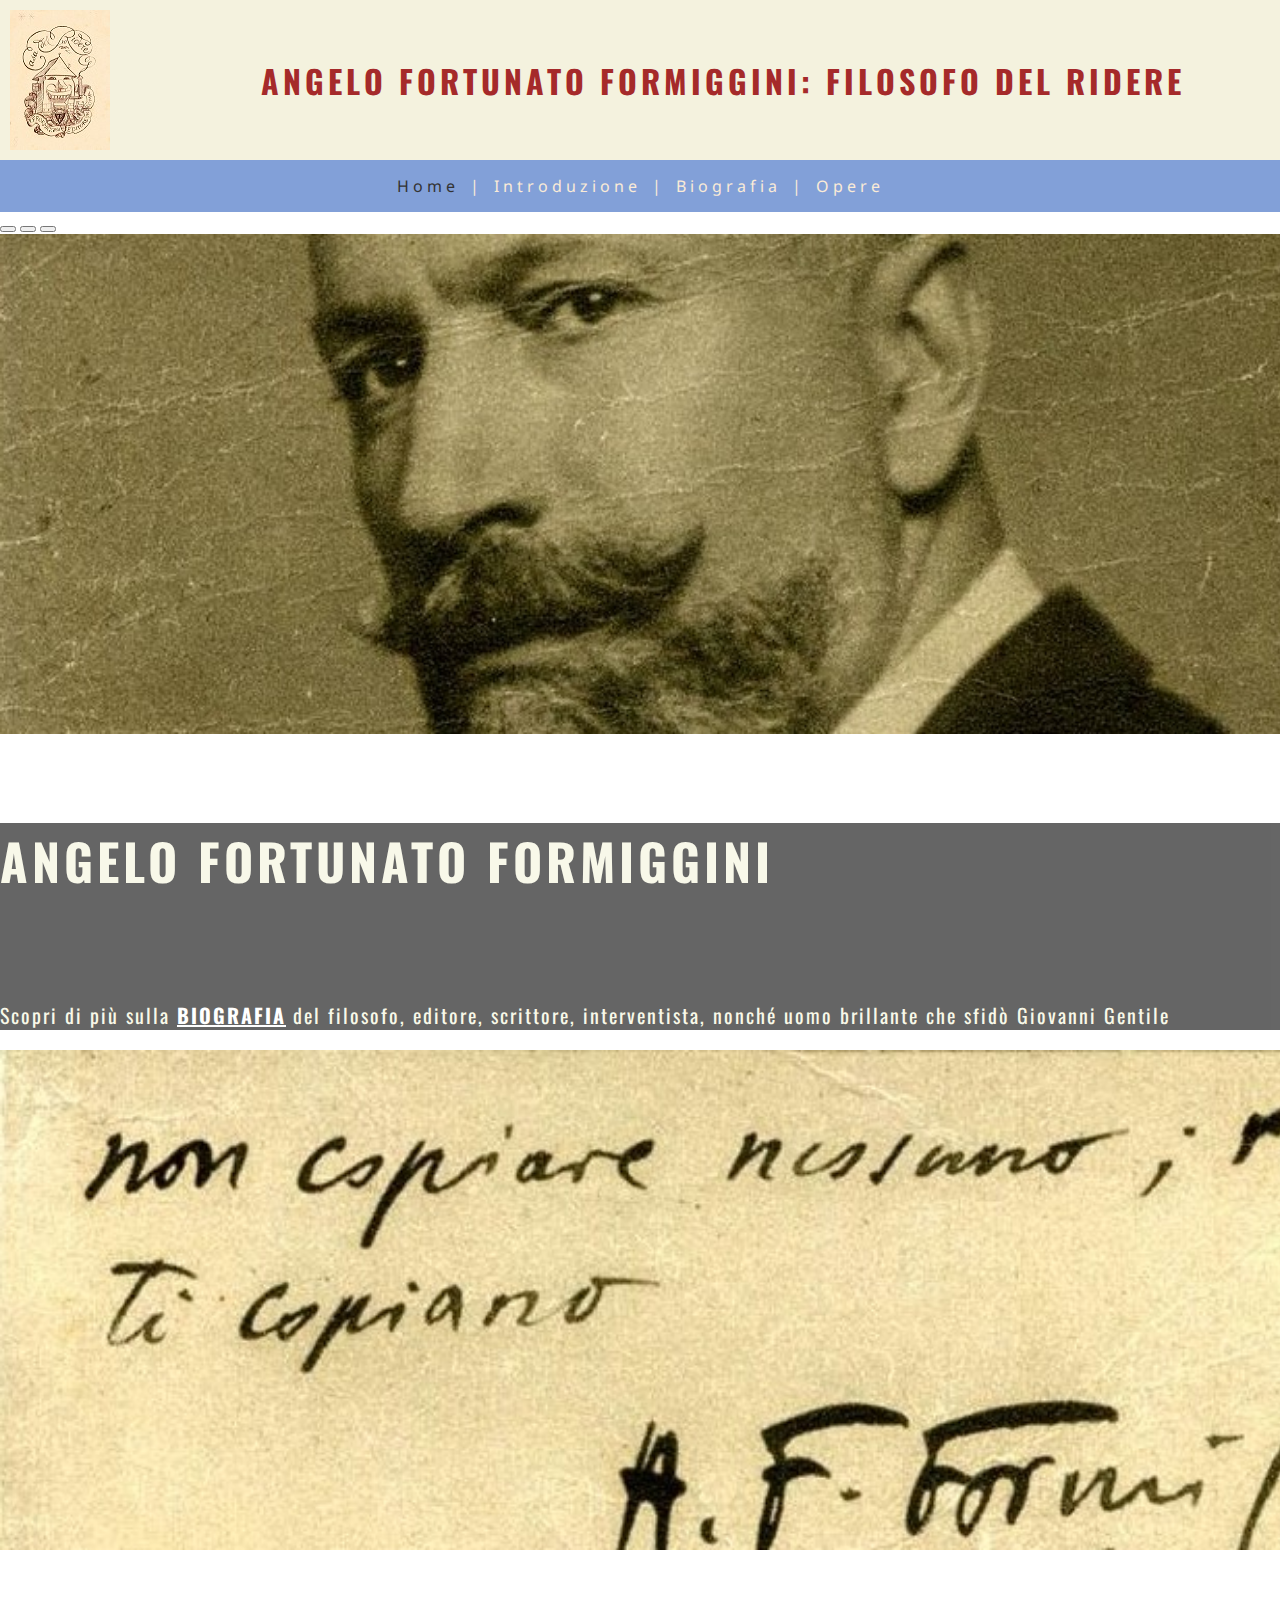
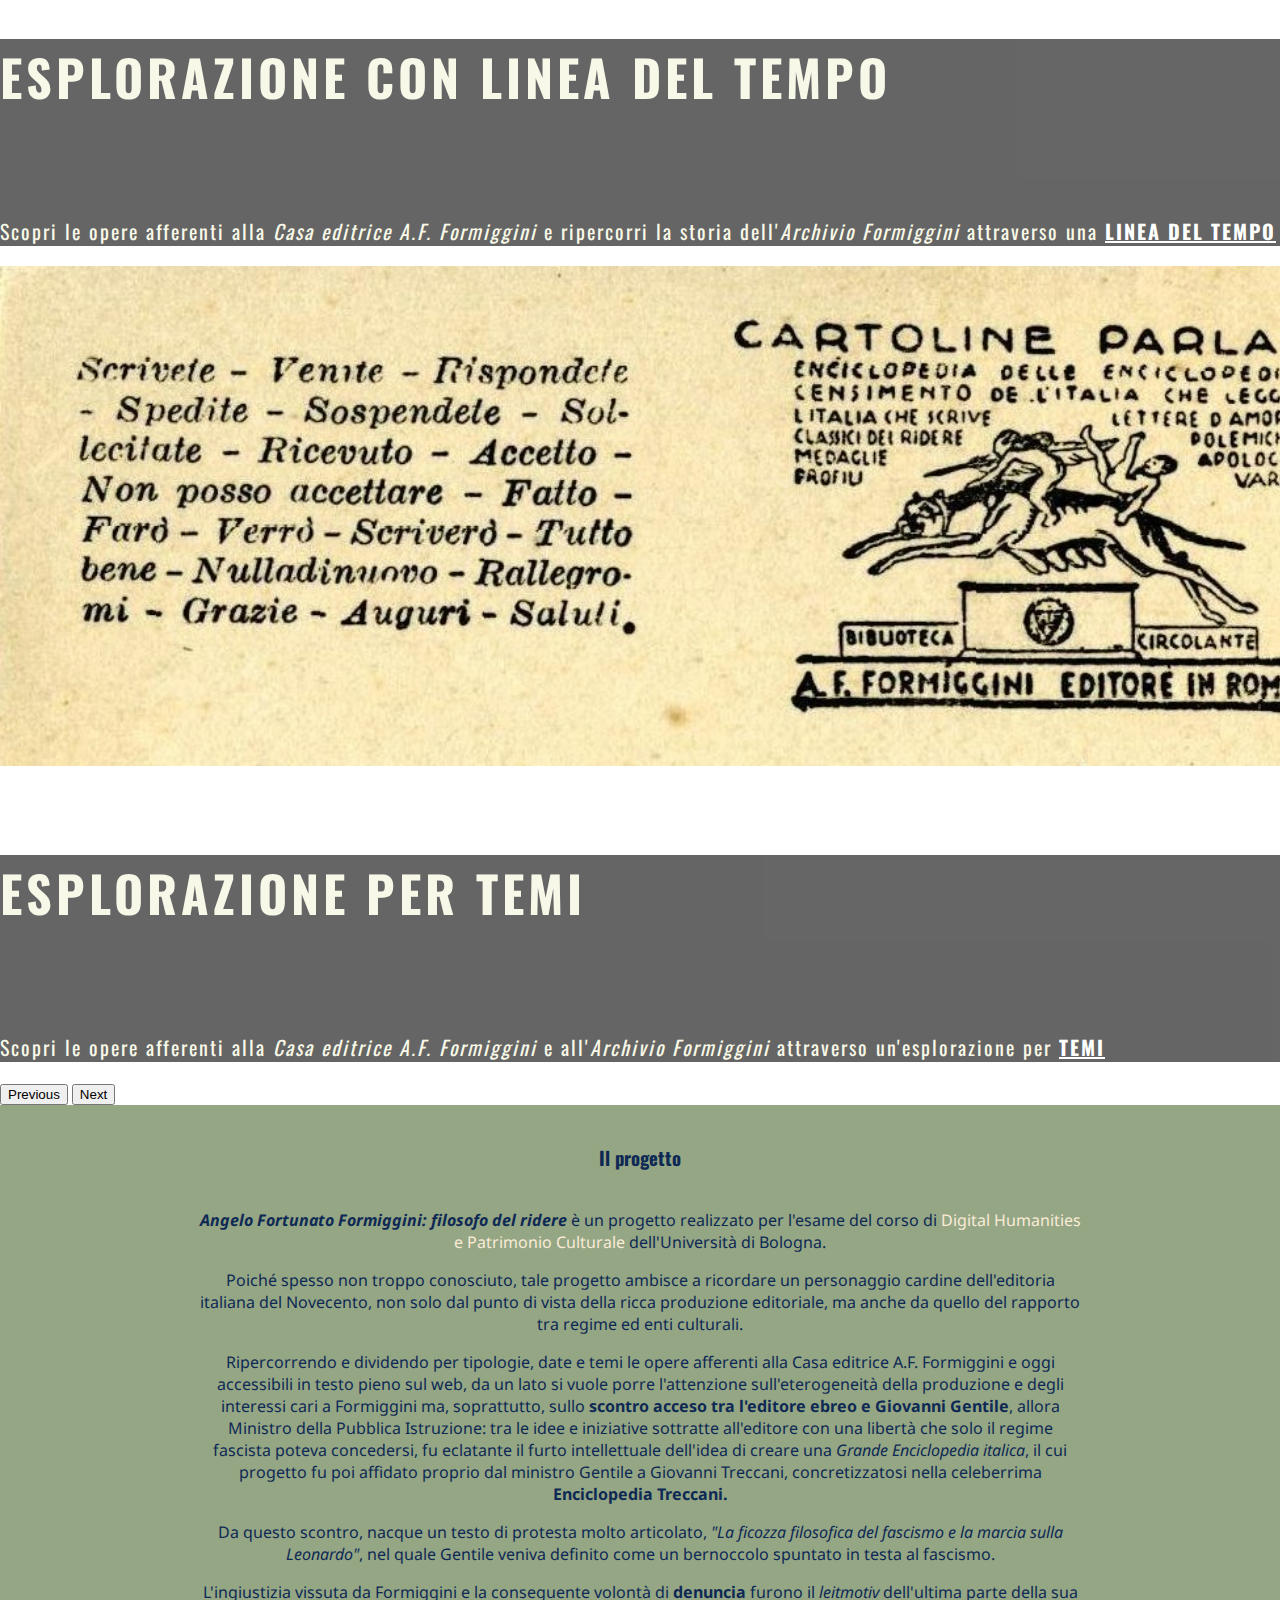
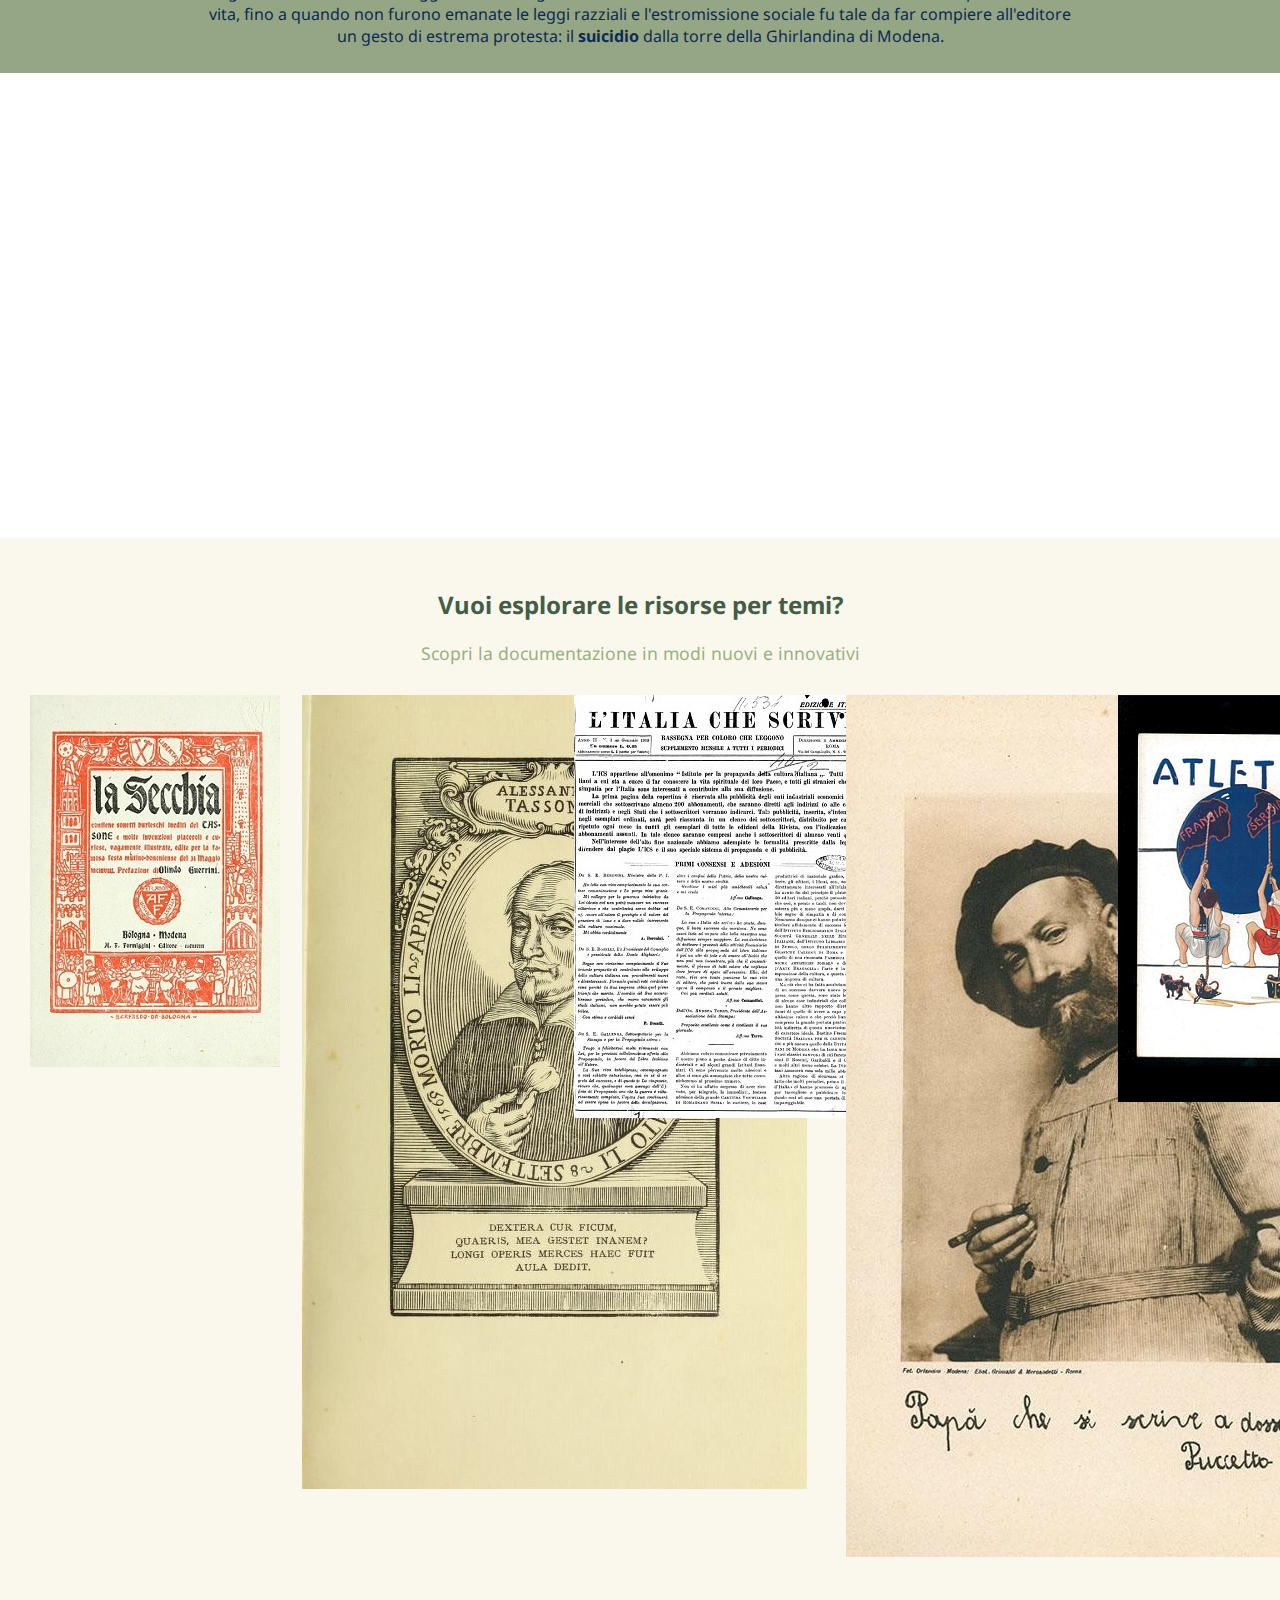
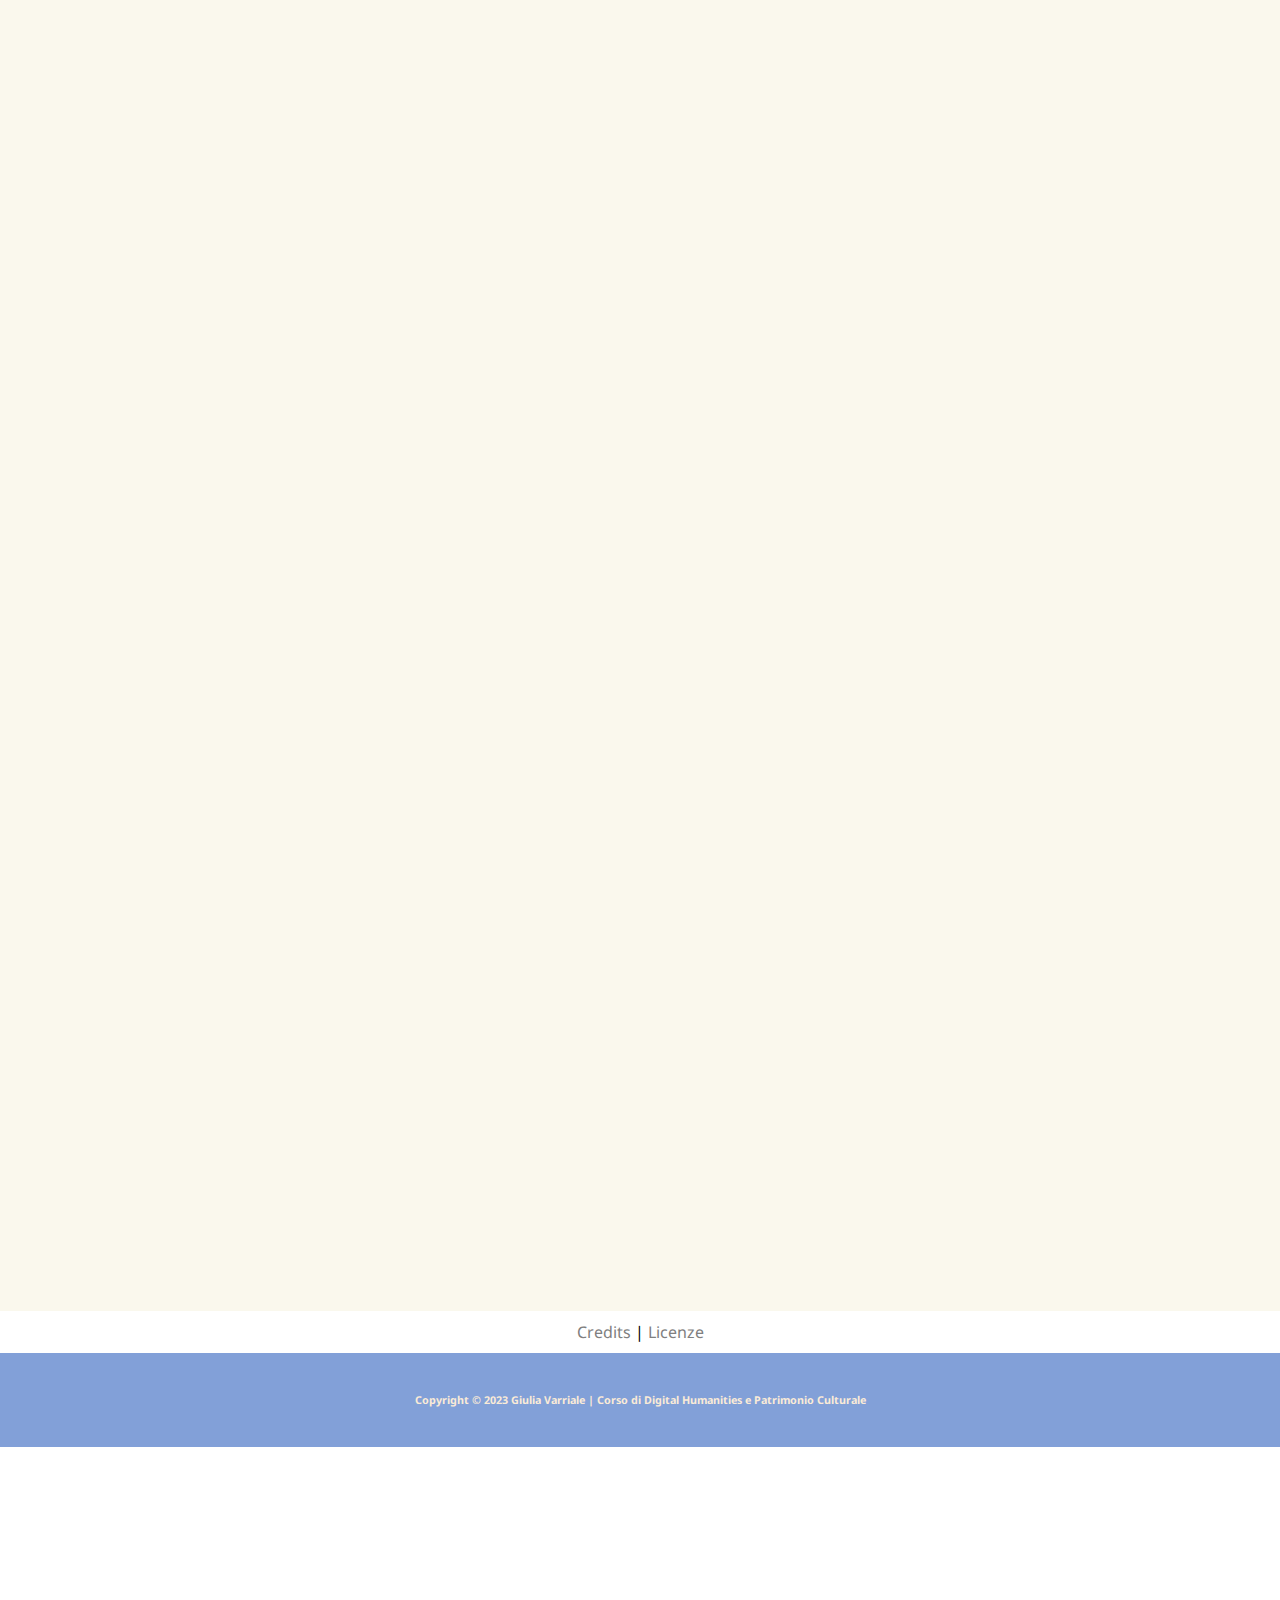
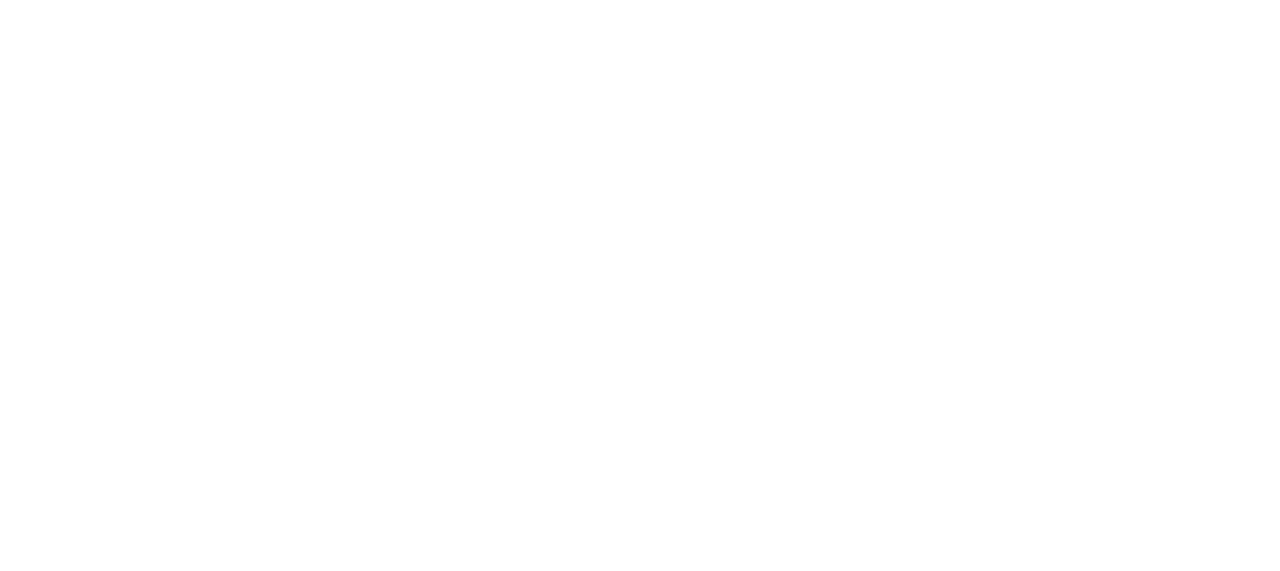
==== index.html @ 0a6793e3 "upload progetto-esame-DH" ====
<!DOCTYPE html>
<html lang="it">
	<head>
		<title>Angelo Fortunato Formiggini: filosofo del Ridere</title>
		<!--Favicon-->
		<link rel="icon" type="image/x-icon" href="img/favicon.ico">
		<meta charset="UTF-8">
		<meta name="viewport" content="width=device-width, initial-scale=1.0">
		<!--Bootstrap CSS-->
		<link href="https://cdn.jsdelivr.net/npm/bootstrap@5.3.2/dist/css/bootstrap.min.css" rel="stylesheet" integrity="sha384-T3c6CoIi6uLrA9TneNEoa7RxnatzjcDSCmG1MXxSR1GAsXEV/Dwwykc2MPK8M2HN" crossorigin="anonymous">
		<!-- CSS -->
		<link rel="stylesheet" href="style/stile-index.css">
		<!-- Font Google -->
		<link rel="stylesheet" href="https://fonts.googleapis.com/css?family=Noto+Sans">
		<link rel="stylesheet" href="https://fonts.googleapis.com/css?family=Oswald">
		<!--Metadatazione DC-->
		<META NAME="DC.Title" CONTENT="Angelo Fortunato Formiggini: filosofo del Ridere">
		<META NAME="DC.Creator" CONTENT="Giulia Varriale">
		<META NAME="DC.Subject" CONTENT="Formiggini, editoria, fascismo, opere, politica">
		<META NAME="DC.Description" CONTENT="Sito creato per l'esame di Digital Humanities">
		<META NAME="DC.Publisher" CONTENT="Università di Bologna">
		<META NAME="DC.Date" CONTENT="2023">
		<META NAME="DC.Type" CONTENT="Sito web">
		<META NAME="DC.Format" CONTENT="HTML">
		<!-- Inserire URI appena carichi sito su Github-->
		<META NAME="DC.Identifier" CONTENT="TBD una volta che sia pubblicato">		
		<META NAME="DC.Language" CONTENT="It">		
		<META NAME="DC.Rights" CONTENT="Accesso libero creative commons">
	</head>
	<body>
		<!-- Elemento header per la testata di pagina -->
		<header>
			<div class="testata">
				<!--Attributo Bootstrap "rounded-circle" per avere il logo della testata con bordi circolari-->
				<img class="logo-testata rounded-circle" src="img/casa-del-ridere.jpg"  alt="Logo della raccolta Casa del Ridere" title="Logo della raccolta Casa del Ridere" />
				<h1 class= "testo-testata">Angelo Fortunato Formiggini: filosofo del ridere</h1>
			</div>
		</header>
		<!-- Elemento nav per il menù di navigazione -->
		<nav class="testo-nav">
			<div><a href="#" class="pagina-attiva">Home</a> | <a href="#progetto" title="Introduzione al progetto">Introduzione</a> | <a href="#" title="Biografia di Angelo Fortunato Formiggini">Biografia</a> | <a href="items-list.html" title="Opere digitalizzate">Opere</a>
			</div>
		</nav> 
		<!-- Elemento section per il Carousel -->
		<section>	
			<!--Carousel Bootstrap-->
			<div id="carouselExampleCaptions" class="carousel slide" data-bs-ride="carousel">
			  <div class="carousel-indicators">
			    <button type="button" data-bs-target="#carouselExampleCaptions" data-bs-slide-to="0" class="active" aria-current="true" aria-label="Slide 1"></button>
			    <button type="button" data-bs-target="#carouselExampleCaptions" data-bs-slide-to="1" aria-label="Slide 2"></button>
			    <button type="button" data-bs-target="#carouselExampleCaptions" data-bs-slide-to="2" aria-label="Slide 3"></button>
			  </div>
			  <div class="carousel-inner">
			    <div class="carousel-item active">
			      <img src="img/foto+firma2.jpg" class="d-block w-100" alt="Fotografia di Formiggini" />
			      <div class="carousel-caption d-none d-md-block">
			        <h5 class="carousel">Angelo Fortunato Formiggini</h5>
			        <p class="carousel">Scopri di più sulla <a class="bio" href="#"><strong>BIOGRAFIA</strong></a> del filosofo, editore, scrittore, interventista, nonché uomo brillante che sfidò Giovanni Gentile</p>
			      </div>
			    </div>
			    <div class="carousel-item">
			      <img src="img/foto+firma3.jpg" class="d-block w-100" alt="Foto di frase iconica e firma di Formiggini" />
			      <div class="carousel-caption d-none d-md-block">
			        <h5 class="carousel">Esplorazione con linea del tempo</h5>
			        <p class="carousel">Scopri le opere afferenti alla <em>Casa editrice A.F. Formiggini</em> e ripercorri la storia dell'<em>Archivio Formiggini</em> attraverso una <a class="linea-tempo" href="#linea-tempo"><strong>LINEA DEL TEMPO</strong></a></p>			       
			      </div>
			    </div>
			    <div class="carousel-item">
			      <img src="img/cartolina-parlante.jpg" class="d-block w-100" alt="Serie delle cartoline postali di Formiggini" />
			      <div class="carousel-caption d-none d-md-block">
			        <h5 class="carousel">Esplorazione per temi</h5>
			        <p class="carousel">Scopri le opere afferenti alla <em>Casa editrice A.F. Formiggini</em> e all'<em>Archivio Formiggini</em> attraverso un'esplorazione per <a class="temi" href="#temi"><strong>TEMI</strong></a></p>
			      </div>
			    </div>
			  </div>
			  <button class="carousel-control-prev" type="button" data-bs-target="#carouselExampleCaptions" data-bs-slide="prev">
			    <span class="carousel-control-prev-icon" aria-hidden="true"></span>
			    <span class="visually-hidden">Previous</span>
			  </button>
			  <button class="carousel-control-next" type="button" data-bs-target="#carouselExampleCaptions" data-bs-slide="next">
			    <span class="carousel-control-next-icon" aria-hidden="true"></span>
			    <span class="visually-hidden">Next</span>
			  </button>
			</div>
		</section>				
		<!-- Elemento section per la presentazione del progetto-->
		<section>
			<!-- Bookmark con ID e link collegato all'introduzione in navbar-->
			<div class="progetto" id="progetto">
				<div class="testo-progetto">
					<h3>Il progetto</h3>
					<p><strong><em>Angelo Fortunato Formiggini: filosofo del ridere</em></strong> è un progetto realizzato per l'esame del corso di <a href="https://www.unibo.it/it/didattica/insegnamenti/insegnamento/2022/444725" class="DH" target="blank" title="Apre il sito del corso di DH dell'Università di Bologna in una nuova finestra">Digital Humanities e Patrimonio Culturale</a> dell'Università di Bologna.</p>
					<p>Poiché spesso non troppo conosciuto, tale progetto ambisce a ricordare un personaggio cardine dell'editoria italiana del Novecento, non solo dal punto di vista della ricca produzione editoriale, ma anche da quello del rapporto tra regime ed enti culturali.</p>
					<p>Ripercorrendo e dividendo per tipologie, date e temi le opere afferenti alla Casa editrice A.F. Formiggini e oggi accessibili in testo pieno sul web, da un lato si vuole porre l'attenzione sull'eterogeneità della produzione e degli interessi cari a Formiggini ma, soprattutto, sullo <strong>scontro acceso tra l'editore ebreo e Giovanni Gentile</strong>, allora Ministro della Pubblica Istruzione: tra le idee e iniziative sottratte all'editore con una libertà che solo il regime fascista poteva concedersi, fu eclatante il furto intellettuale dell'idea di creare una <em>Grande Enciclopedia italica</em>, il cui progetto fu poi affidato proprio dal ministro Gentile a Giovanni Treccani, concretizzatosi nella celeberrima <strong>Enciclopedia Treccani.</strong></p>
					<p> Da questo scontro, nacque un testo di protesta molto articolato, <em>"La ficozza filosofica del fascismo e la marcia sulla Leonardo"</em>, nel quale Gentile veniva definito come un bernoccolo spuntato in testa al fascismo.</p>
					<p>L'ingiustizia vissuta da Formiggini e la conseguente volontà di <strong>denuncia</strong> furono il <em>leitmotiv</em> dell'ultima parte della sua vita, fino a quando non furono emanate le leggi razziali e l'estromissione sociale fu tale da far compiere all'editore un gesto di estrema protesta: il <strong>suicidio</strong> dalla torre della Ghirlandina di Modena.</p>
				</div>
			</div>
		</section>
		<!--Timeline JS di KnightLab-->
		<section id="linea-tempo">
			<iframe src='https://cdn.knightlab.com/libs/timeline3/latest/embed/index.html?source=1cLCisUdqUs0OHgvTSOYmfhr1irEHg3dfq-pKckU6U2o&font=UnicaOne-Vollkorn&lang=it&initial_zoom=2&height=650' width='100%' height='460' webkitallowfullscreen mozallowfullscreen allowfullscreen frameborder='0'></iframe>
		</section>
		<!-- Elemento section per l'esplorazione dei temi-->
		<section>
			<div class="esplorazione" id="temi">
				<div class="testo-esplorazione">
					<h2>Vuoi esplorare le risorse per temi?</h2>
					<p class="sottotesto-esplorazione">Scopri la documentazione in modi nuovi e innovativi</p>
				</div>
				<!--Container con CARD all'interno di ogni col, per gestirle sulla stessa riga-->
				<div class="container">	
					<!--Utilily overflow di Bootstrap, con display:flex, per avere una scrollbar orizzontale-->	<div class="overflow-auto">	
						<div class="col">
							<!--Link inserito fuori dalla card per avere l'intera card cliccabile, che rimanda potenzialmente alla pagina di item relativi a ciascun tema-->
							<a href="#"><div class="card h-100">		
								<img class="card-img h-100" src="img/la-secchia.jpg" alt="'La Secchia': sonetti del Tassoni e molte invenzioni piacevoli e curiose, 1908" />
									<div class="card-content">
										<h4>La secchia rapita</h4>
										<p><span class="border">Esplora</span></p>	
									</div>
							</div></a>
						</div>	
						<div class="col">
							<a href="#"><div class="card h-100">		
								<img class="card-img h-100" src="img/tassoni.jpg" alt="Miscellanea tassoniana di studi storici e letterari, 1908" />
									<div class="card-content">
										<h4>Saggistica sul <br>Tassoni</h4>
										<p><span class="border">Esplora</span></p>	
									</div>
							</div></a>
						</div>
						<div class="col">
							<a href="#"><div class="card h-100">		
								<img class="card-img h-100" src="img/periodico.jpg" alt="La rivista mensile 'L'Italia che scrive', 1919-1946" />
									<div class="card-content">
										<h4>Per coloro <br>che leggono</h4>
										<p><span class="border">Esplora</span></p>	
									</div>
							</div></a>
						</div>
						<div class="col">
							<a href="item.html"><div class="card h-100">		
								<img class="card-img h-100" src="img/la-ficozza.jpg" alt="Foto di Formiggini ne 'La ficozza del fascismo', 1923" />
									<div class="card-content">
										<h4>Giovanni Gentile</h4>
										<p><span class="border">Esplora</span></p>	
									</div>
							</div></a>
						</div>	
						
						<div class="col">
							<a href="#"><div class="card h-100">		
								<img class="card-img h-100" src="img/cartolina-satirica.png" alt="Cartolina postale satirica e di propaganda, 1914-1915" />
									<div class="card-content">
										<h4>La Grande Guerra</h4>
										<p><span class="border">Esplora</span></p>	
									</div>
							</div></a>
						</div>	
						<div class="col">
							<a href="#"><div class="card h-100">		
								<img class="card-img h-100" src="img/dizionario.jpg" alt="Frontespizio de 'Chi è? Dizionario degli italiani d'oggi', 1928" />
									<div class="card-content">
										<h4>Dizionari e <br> Dizionarietti</h4>
										<p><span class="border">Esplora</span></p>	
									</div>
							</div></a>
						</div>	
						<div class="col">
							<a href="#"><div class="card h-100">		
								<img class="card-img h-100" src="img/lettera.jpg" alt="Lettera del fondo Formiggini, 1908-1935" />
									<div class="card-content">
										<h4>Le lettere</h4>
										<p><span class="border">Esplora</span></p>	
									</div>
							</div></a>
						</div>		
						<div class="col">
							<a href="#"><div class="card h-100">		
								<img class="card-img h-100" src="img/stampa8.jpg" alt="Illustrazione di Antonello Moroni, 1915-1916" />
									<div class="card-content">
										<h4>Il solco sottile <br>di Moroni</h4>
										<p><span class="border">Esplora</span></p>	
									</div>
							</div></a>
						</div>							
					</div>					
				</div>
			</div>
		</section>
		<!--Elemento section per crediti e licenze-->
		<section>
			<div class="descrizione-crediti">
				<div><a href="#" class="testo-crediti">Credits</a> | <a href="#" class="testo-crediti">Licenze</a></div>
			</div>
		</section>
		<!-- Elemento footer per il piede di pagina -->
		<footer>
			<div class="testo-footer">
				<h6>Copyright &copy; 2023 Giulia Varriale | Corso di Digital Humanities e Patrimonio Culturale</h6>
			</div>
		</footer>
		<!--Bootstrap Js-->
		<script src="https://cdn.jsdelivr.net/npm/bootstrap@5.3.2/dist/js/bootstrap.bundle.min.js" integrity="sha384-C6RzsynM9kWDrMNeT87bh95OGNyZPhcTNXj1NW7RuBCsyN/o0jlpcV8Qyq46cDfL" crossorigin="anonymous"></script>
	</body>
</html>
---- style/stile-index.css ----
body {
	margin: auto;
	font-family: "Noto Sans";
}

header {
	background-color: #F4F2DE;
	text-align: center;
		
}


.testata {
	/* Proprietà Bootstrap per avere logo e testo sulla stessa riga */
	display: flex;
	align-items: center;

}

.logo-testata {
	margin-right: 11%;
	padding:10px;
}


.testo-testata {
	color: brown;
	font-family: Oswald;
	letter-spacing: 4px;
	text-transform: uppercase;

}


h1 {
	
	
}


h2 {
	text-align: center;
	color: #445D48;

}


h3 {
	text-align: center;
	color: #0E2954;
	font-family: Oswald;
	padding-top: 10px;
	padding-bottom: 20px;

}


.testo-nav, .testo-footer {
	color: antiquewhite;
	text-align: center;
	padding: 15px;
}


.testo-nav {
	letter-spacing: 4px;
	word-spacing: 3px;

}


nav, footer {
	background-color: #82A0D8;	

}


div {

}

h5.carousel {
	font-family: Oswald;
	letter-spacing: 4px;
	text-transform: uppercase;
	padding-bottom: 20px;
	font-size: 50px;

}

p.carousel {
	font-family: Oswald;
	letter-spacing: 2px;
	font-size: 20px;

}


.carousel-item img {
	height: 500px;
		
}


.carousel-caption {
	background-color: black;
	color: #f5f5dc;
	opacity: 0.6;
	left: 0;
	right: 0;
	width: 100%;

}


.progetto {
	background-color: #94A684;
	padding: 10px;
	
}


.testo-progetto {
	text-align: center;
	color: #0E2954;
	margin-left: 15%;
	margin-right: 15%;

}


.esplorazione {
	background-color: #FAF8ED;
	padding: 30px;

}


.sottotesto-esplorazione {
	text-align: center;
	color: #99B080;
	font-size: 110%;	
	margin-bottom: 30px;

}

/* pseudo-elemento WEBKIT-SCROLLBAR per modificare lo stile della scrollbar */
::-webkit-scrollbar {
  height: 5px;
  width: 15px;

}

::-webkit-scrollbar-thumb {
  background: darkgrey;
  border-radius: 10px;

 }

::-webkit-scrollbar-thumb:hover {
  background: #8c8c8c; 
}


.overflow-auto {
	display: flex;
	gap: 2rem;

}

.col {
	padding-bottom: 10px;
}


.card {
	width: 15rem;

}

/* Modifiche CSS per avere un testo visibile all'hover sulla card*/
.card-content {
  position: absolute;
  background-color: rgba(0, 0, 0, 0.7); /* Sfondo scuro con opacità */
  color: white; 
  font-family: Oswald;
  width: 100%;
  height: 100%;
  display: flex;
  flex-direction: column;
  gap: 30px;
  justify-content: center;  
  text-align: center;
  opacity: 0;
  transition: opacity 0.3s;
}



.card:hover, .card-content:hover {
	opacity: 1;
}



.border {
	padding: 5px 20px;
}



.descrizione-crediti {
	background-color: white;
	text-align: center;
	padding: 10px;
}



a:link, a:visited {
	text-decoration: none;
	color: antiquewhite;
}


a:hover {
	text-decoration: none;
	color: grey;
}

a.pagina-attiva:link, a.pagina-attiva:visited, a.pagina-attiva:hover {
	text-decoration: none;
	color: #333333;
}


a.bio:link, a.bio:visited, a.linea-tempo:link, a.linea-tempo:visited, a.temi:link, a.temi:visited {	
	text-decoration: underline;
	color: white;

}


a.DH:link, a.DH:visited {
	text-decoration: none;
	color: antiquewhite;

}

a.DH:hover {
	color: #f1c68e;
}

a.testo-crediti:link, a.testo-crediti:visited {
	color: grey;
}

a.testo-crediti:hover {	
	color: black;
}
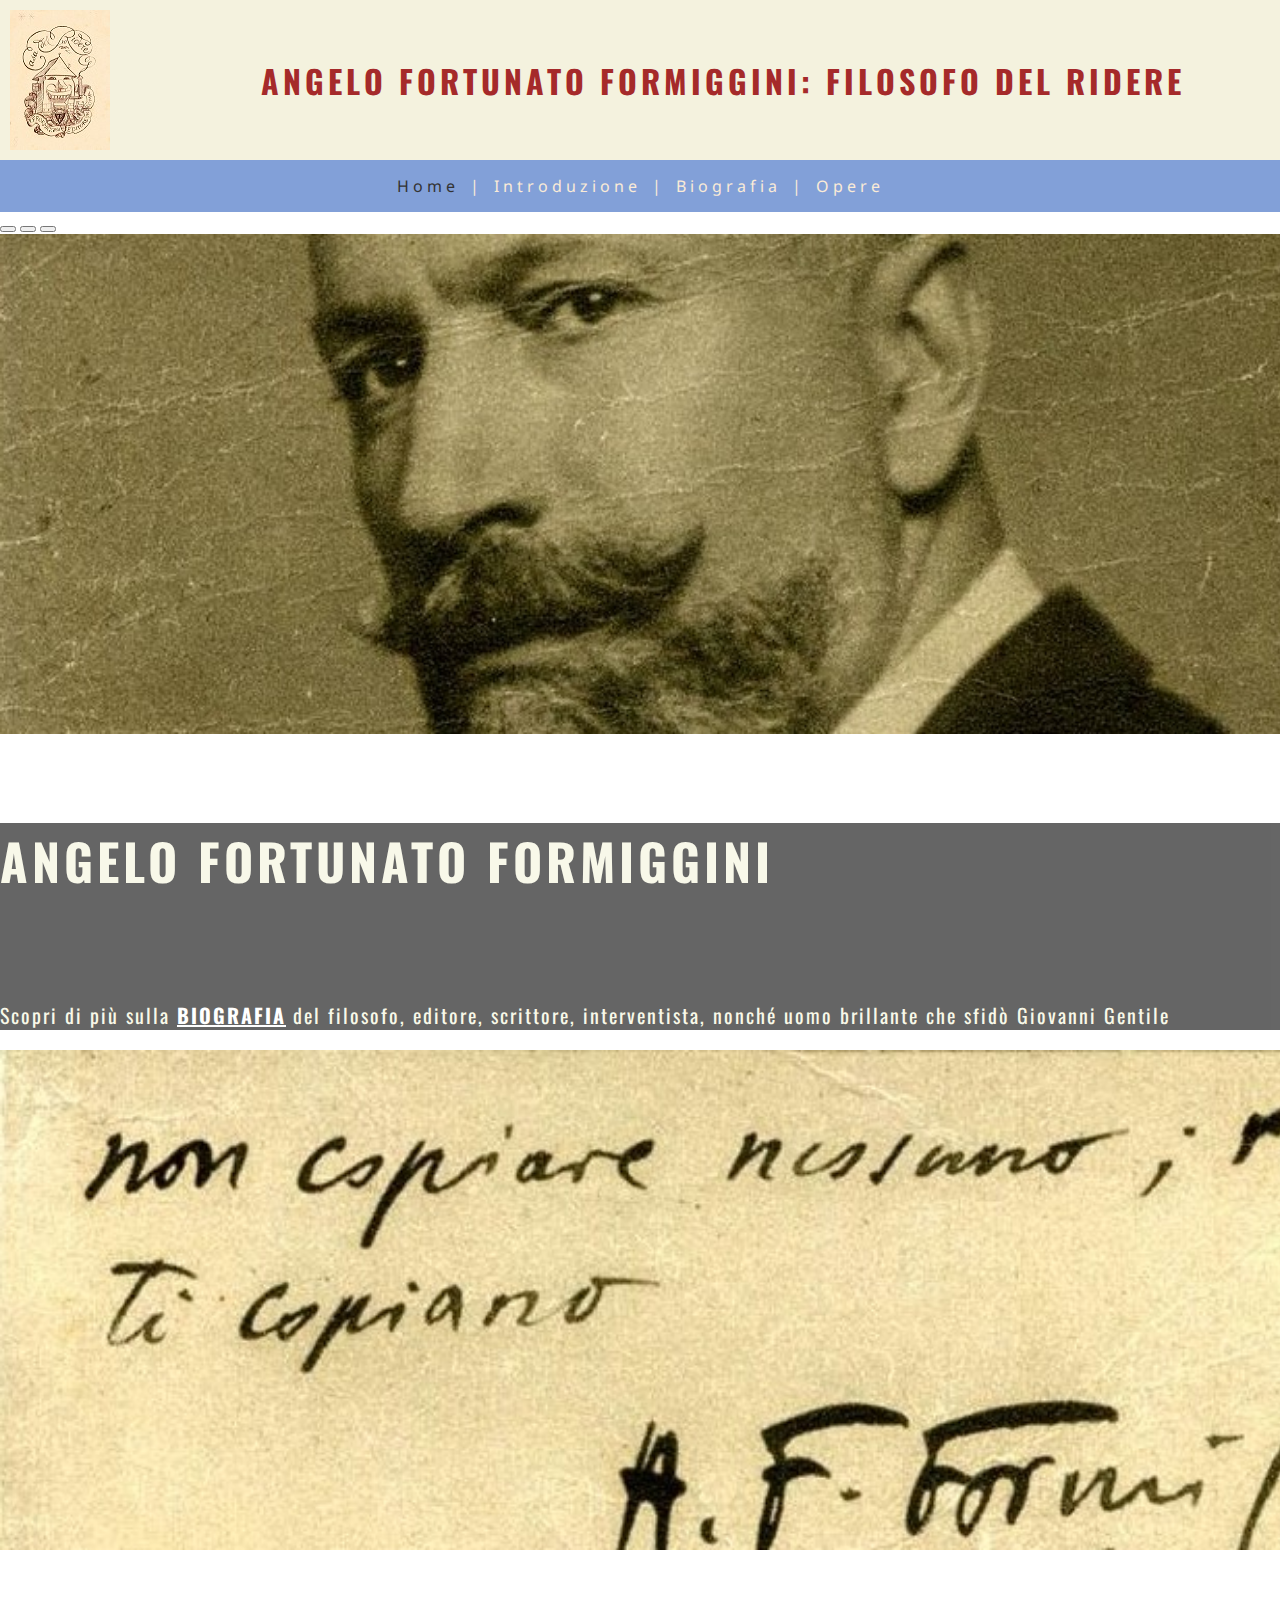
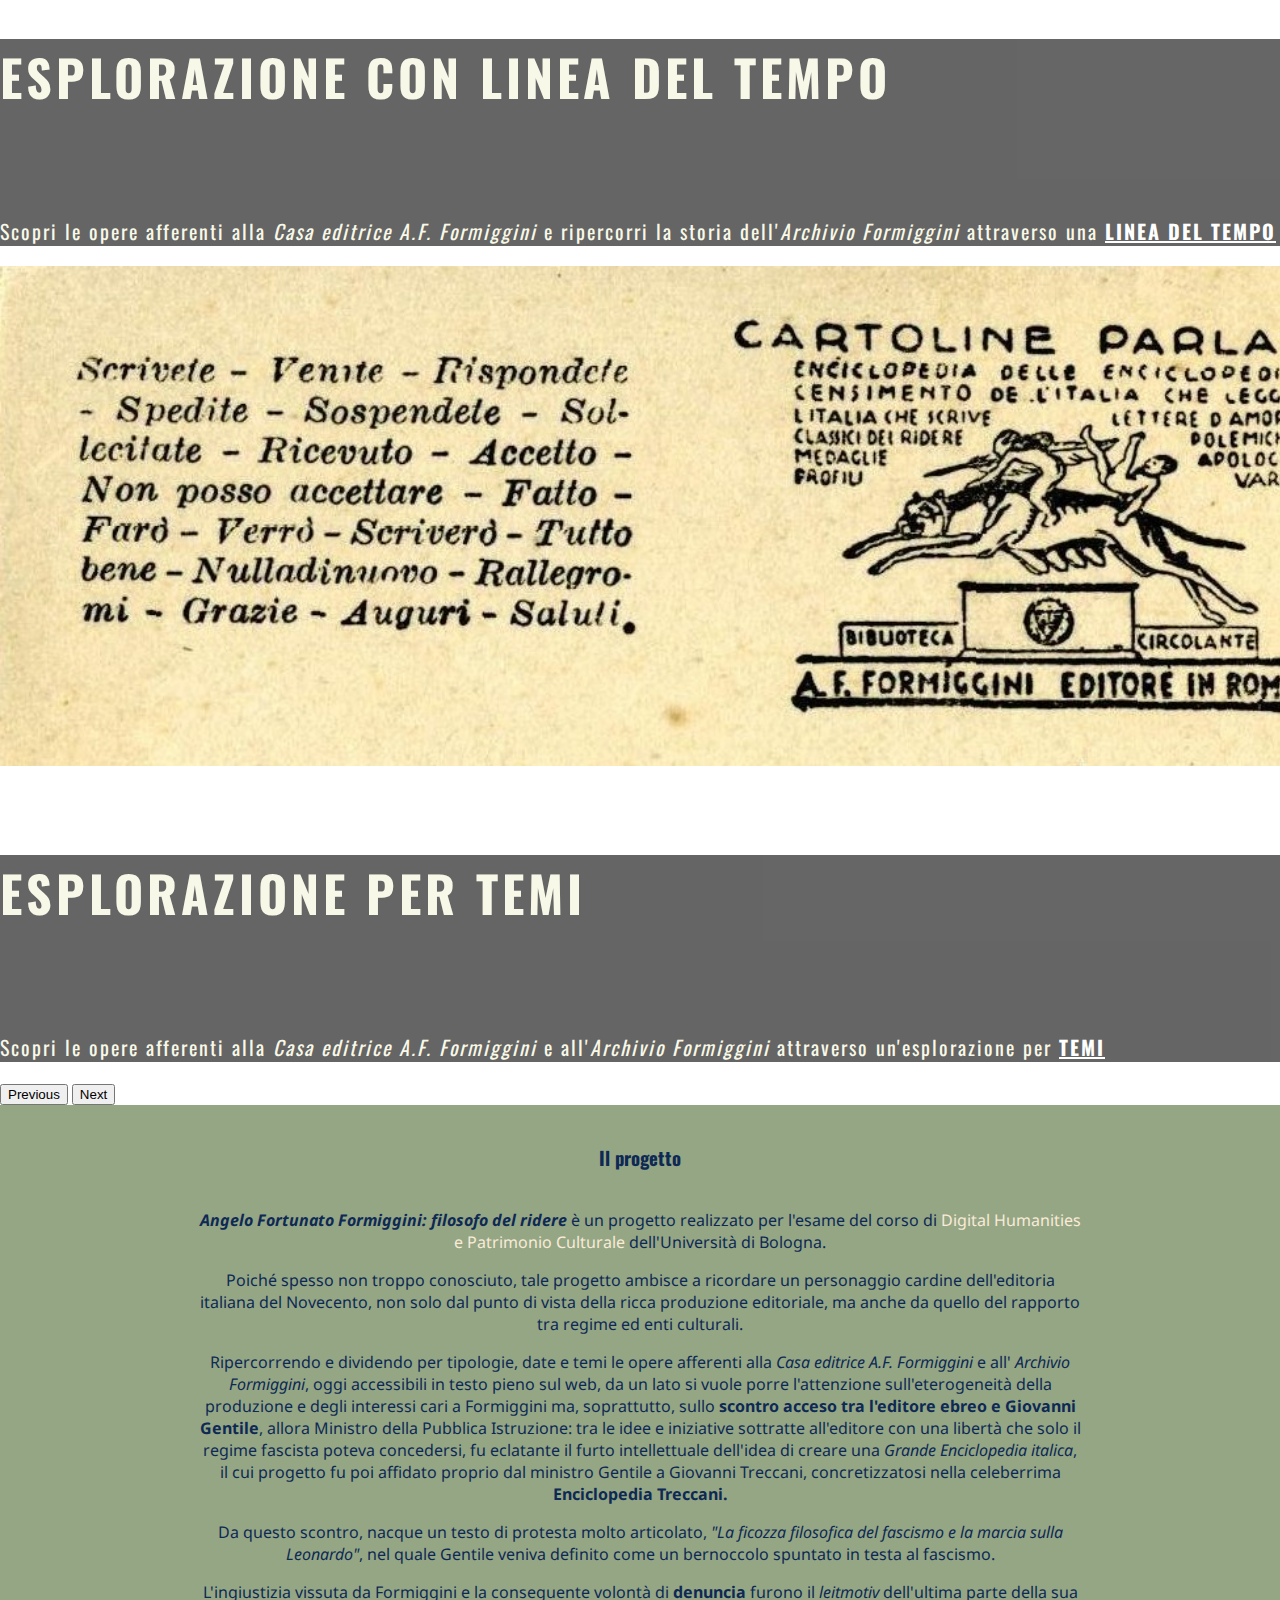
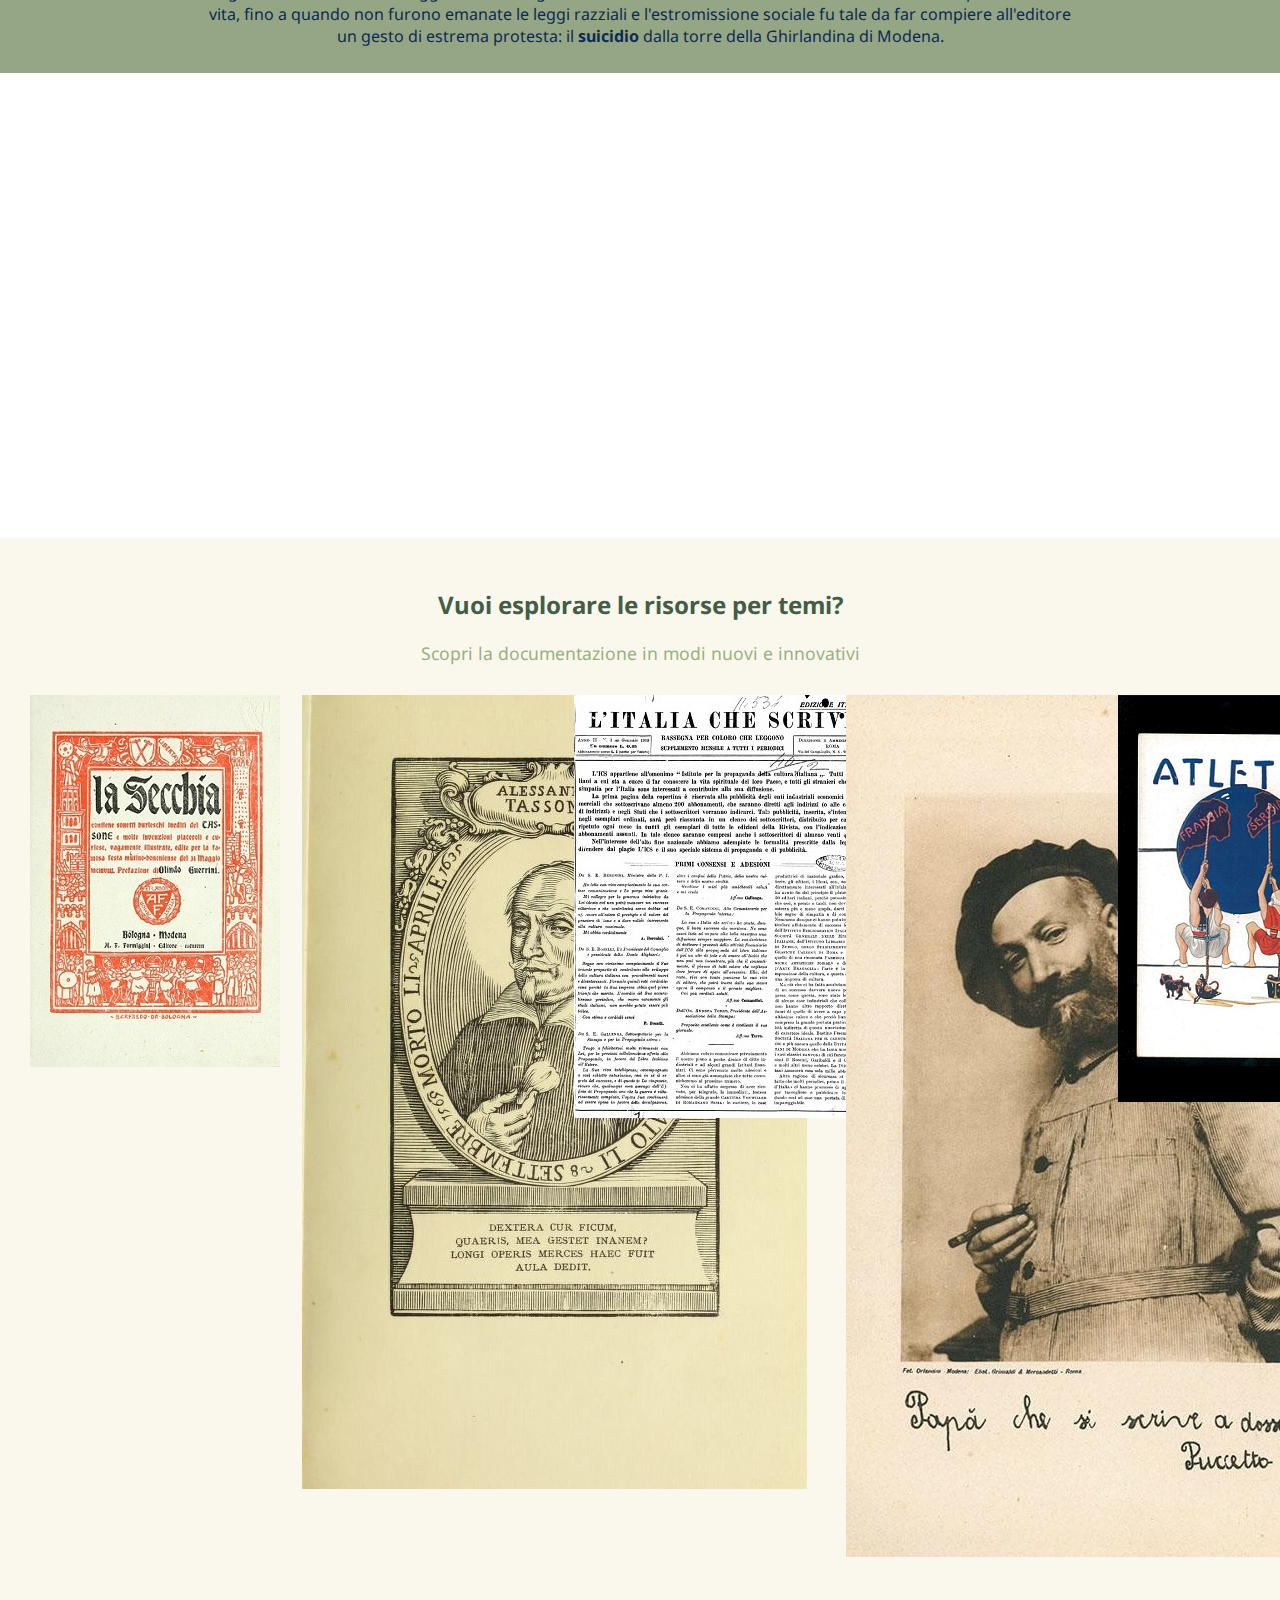
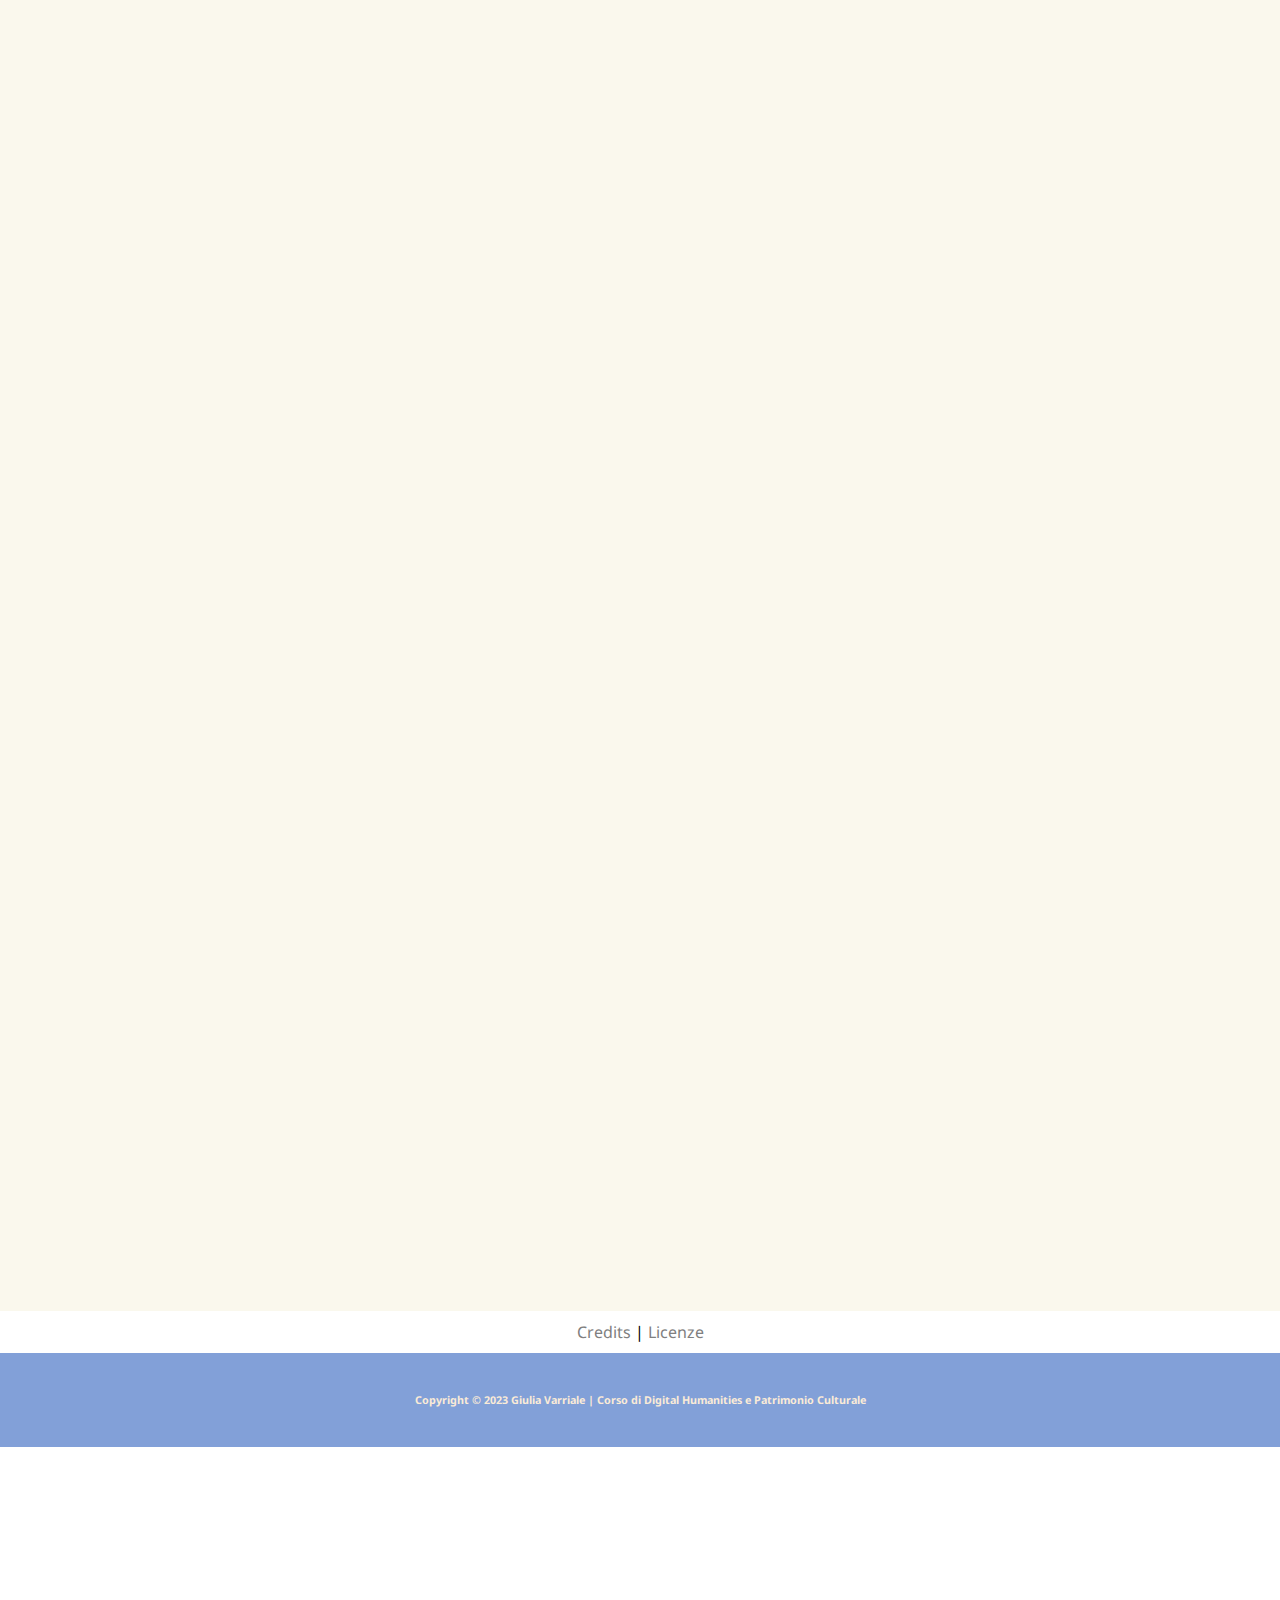
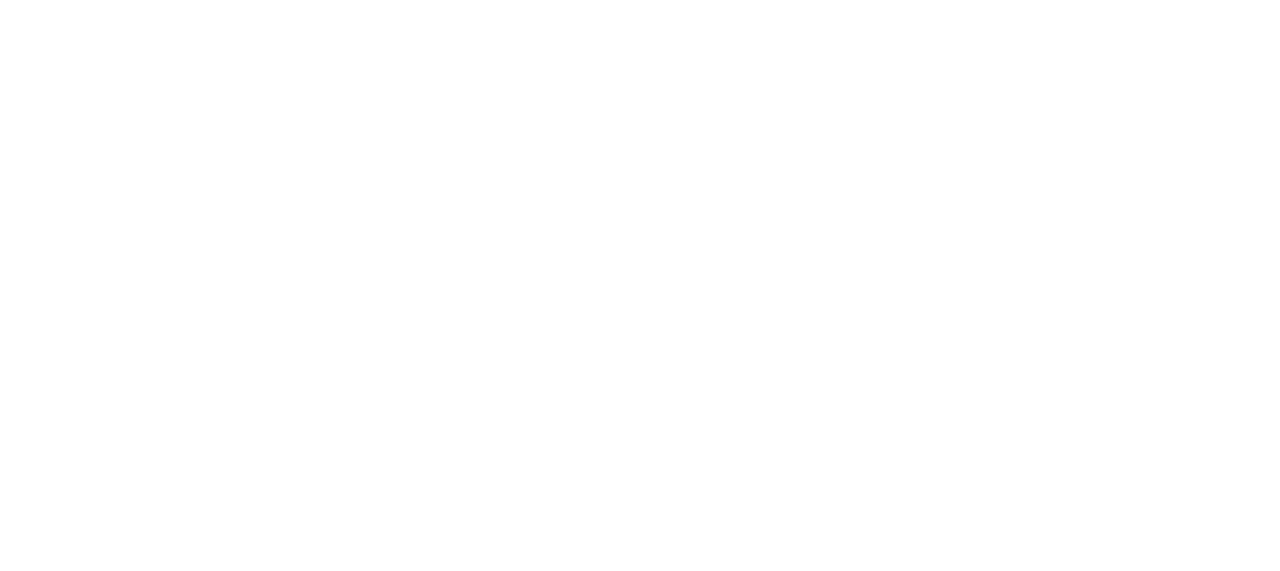
==== commit a1a710a2: "Update index.html" ====
--- a/index.html
+++ b/index.html
@@ -22,8 +22,7 @@
 		<META NAME="DC.Date" CONTENT="2023">
 		<META NAME="DC.Type" CONTENT="Sito web">
 		<META NAME="DC.Format" CONTENT="HTML">
-		<!-- Inserire URI appena carichi sito su Github-->
-		<META NAME="DC.Identifier" CONTENT="TBD una volta che sia pubblicato">		
+		<META NAME="DC.Identifier" CONTENT="https://giuliavarriale.github.io/progetto-esame-DH/">		
 		<META NAME="DC.Language" CONTENT="It">		
 		<META NAME="DC.Rights" CONTENT="Accesso libero creative commons">
 	</head>
@@ -91,7 +90,7 @@
 					<h3>Il progetto</h3>
 					<p><strong><em>Angelo Fortunato Formiggini: filosofo del ridere</em></strong> è un progetto realizzato per l'esame del corso di <a href="https://www.unibo.it/it/didattica/insegnamenti/insegnamento/2022/444725" class="DH" target="blank" title="Apre il sito del corso di DH dell'Università di Bologna in una nuova finestra">Digital Humanities e Patrimonio Culturale</a> dell'Università di Bologna.</p>
 					<p>Poiché spesso non troppo conosciuto, tale progetto ambisce a ricordare un personaggio cardine dell'editoria italiana del Novecento, non solo dal punto di vista della ricca produzione editoriale, ma anche da quello del rapporto tra regime ed enti culturali.</p>
-					<p>Ripercorrendo e dividendo per tipologie, date e temi le opere afferenti alla Casa editrice A.F. Formiggini e oggi accessibili in testo pieno sul web, da un lato si vuole porre l'attenzione sull'eterogeneità della produzione e degli interessi cari a Formiggini ma, soprattutto, sullo <strong>scontro acceso tra l'editore ebreo e Giovanni Gentile</strong>, allora Ministro della Pubblica Istruzione: tra le idee e iniziative sottratte all'editore con una libertà che solo il regime fascista poteva concedersi, fu eclatante il furto intellettuale dell'idea di creare una <em>Grande Enciclopedia italica</em>, il cui progetto fu poi affidato proprio dal ministro Gentile a Giovanni Treccani, concretizzatosi nella celeberrima <strong>Enciclopedia Treccani.</strong></p>
+					<p>Ripercorrendo e dividendo per tipologie, date e temi le opere afferenti alla <em>Casa editrice A.F. Formiggini</em> e all'<em> Archivio Formiggini</em>, oggi accessibili in testo pieno sul web, da un lato si vuole porre l'attenzione sull'eterogeneità della produzione e degli interessi cari a Formiggini ma, soprattutto, sullo <strong>scontro acceso tra l'editore ebreo e Giovanni Gentile</strong>, allora Ministro della Pubblica Istruzione: tra le idee e iniziative sottratte all'editore con una libertà che solo il regime fascista poteva concedersi, fu eclatante il furto intellettuale dell'idea di creare una <em>Grande Enciclopedia italica</em>, il cui progetto fu poi affidato proprio dal ministro Gentile a Giovanni Treccani, concretizzatosi nella celeberrima <strong>Enciclopedia Treccani.</strong></p>
 					<p> Da questo scontro, nacque un testo di protesta molto articolato, <em>"La ficozza filosofica del fascismo e la marcia sulla Leonardo"</em>, nel quale Gentile veniva definito come un bernoccolo spuntato in testa al fascismo.</p>
 					<p>L'ingiustizia vissuta da Formiggini e la conseguente volontà di <strong>denuncia</strong> furono il <em>leitmotiv</em> dell'ultima parte della sua vita, fino a quando non furono emanate le leggi razziali e l'estromissione sociale fu tale da far compiere all'editore un gesto di estrema protesta: il <strong>suicidio</strong> dalla torre della Ghirlandina di Modena.</p>
 				</div>
@@ -204,4 +203,4 @@
 		<!--Bootstrap Js-->
 		<script src="https://cdn.jsdelivr.net/npm/bootstrap@5.3.2/dist/js/bootstrap.bundle.min.js" integrity="sha384-C6RzsynM9kWDrMNeT87bh95OGNyZPhcTNXj1NW7RuBCsyN/o0jlpcV8Qyq46cDfL" crossorigin="anonymous"></script>
 	</body>
-</html>+</html>
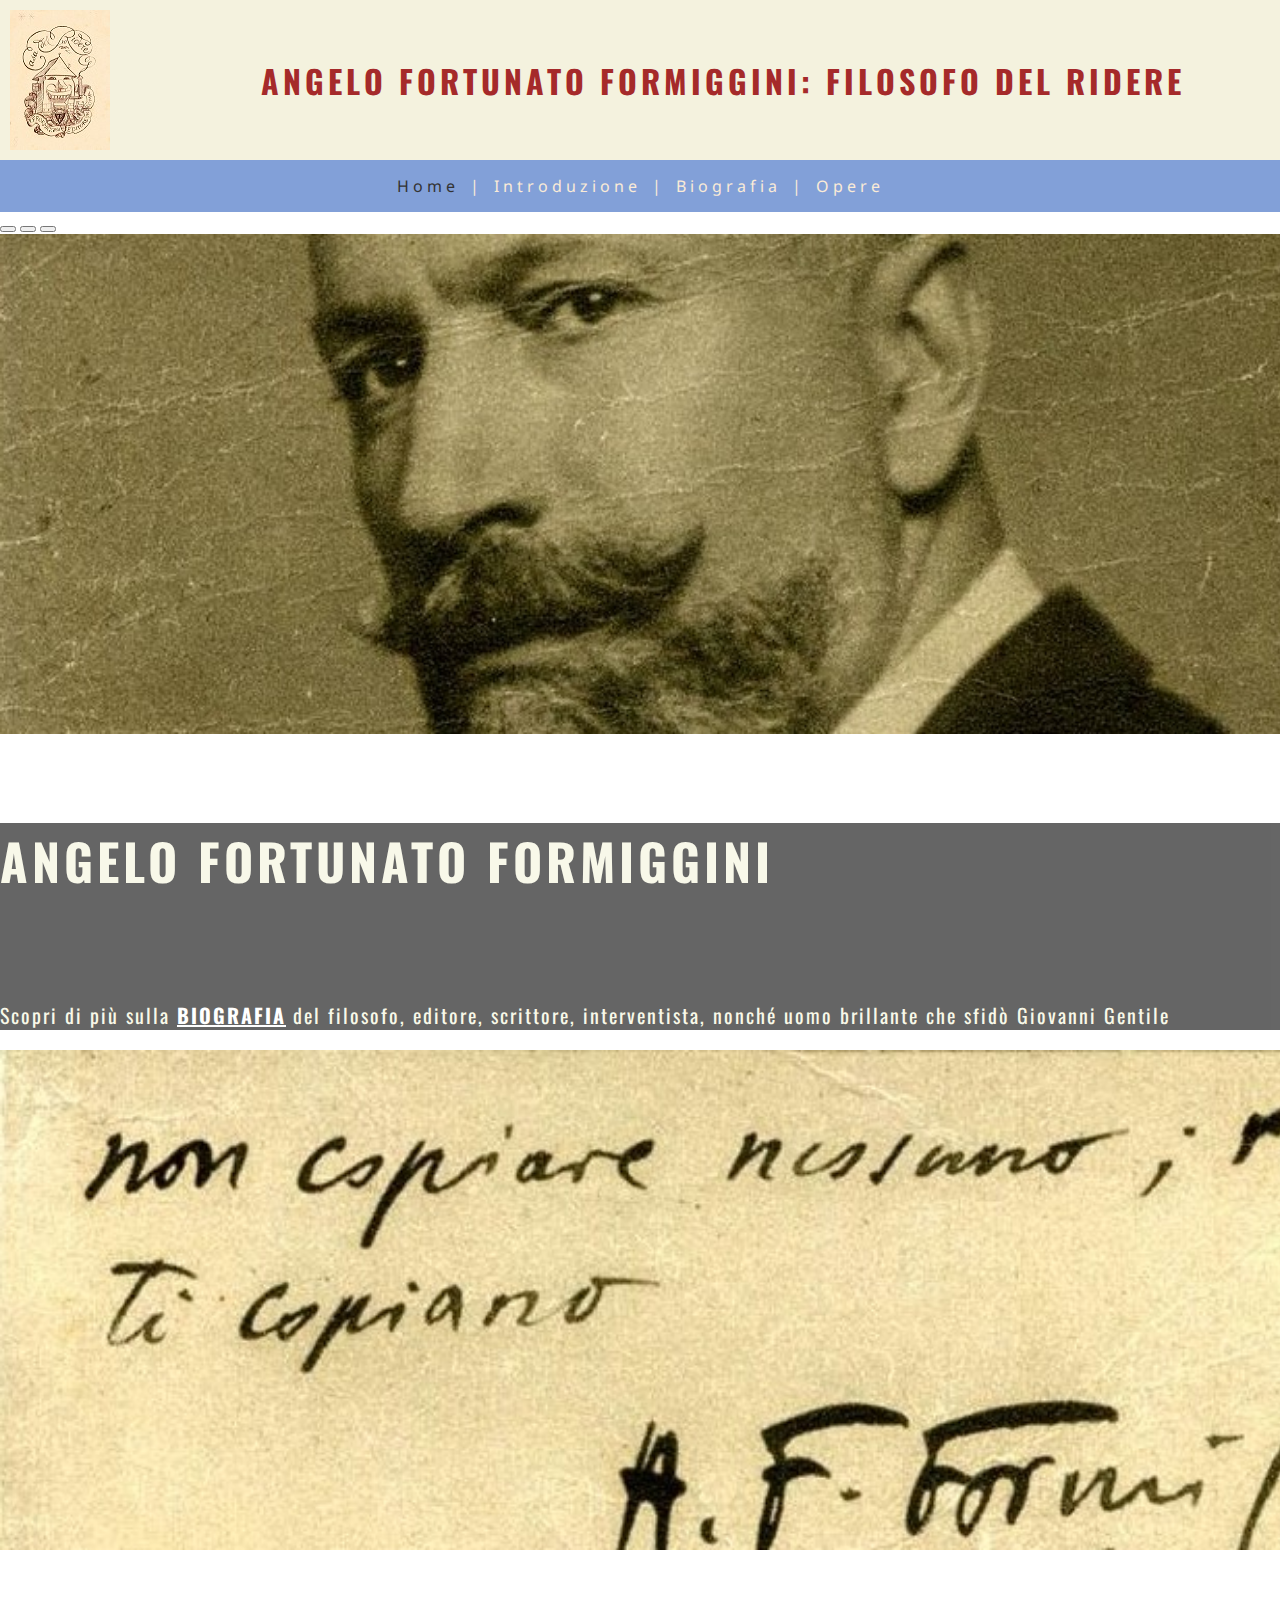
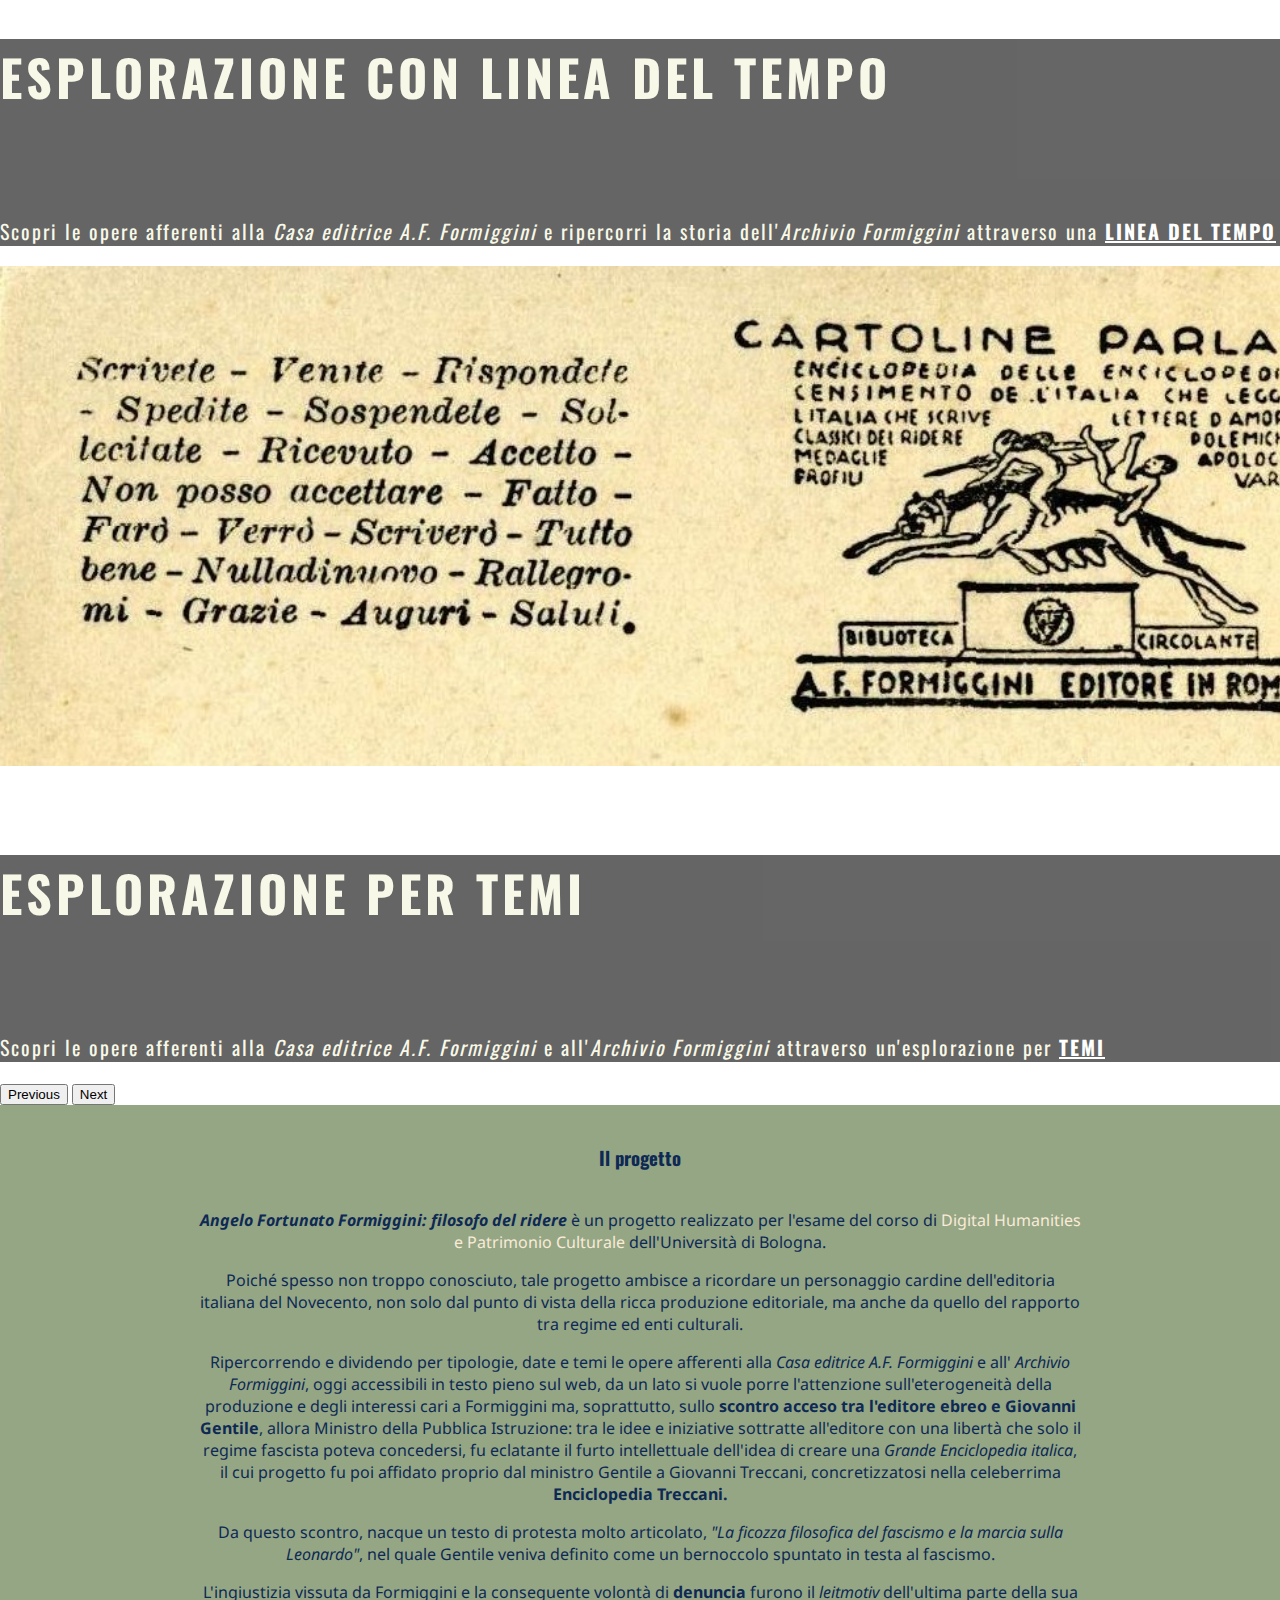
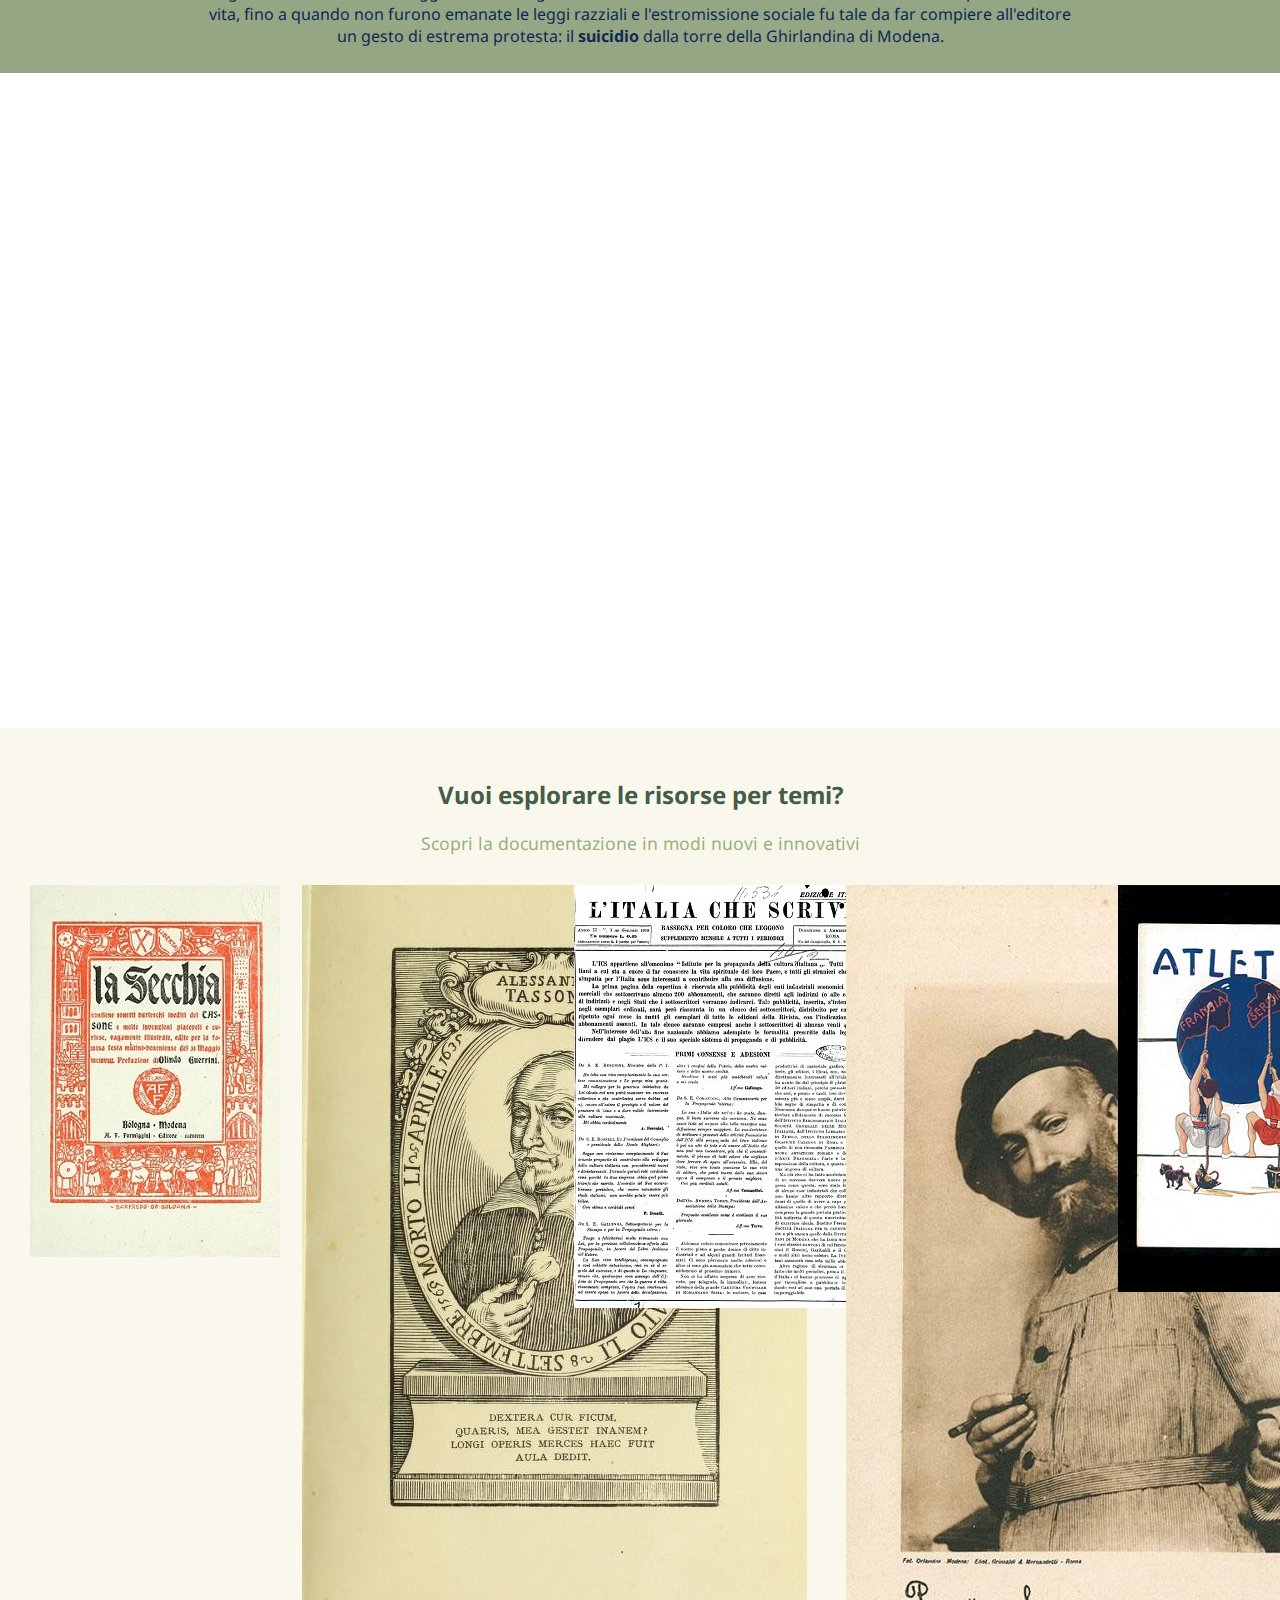
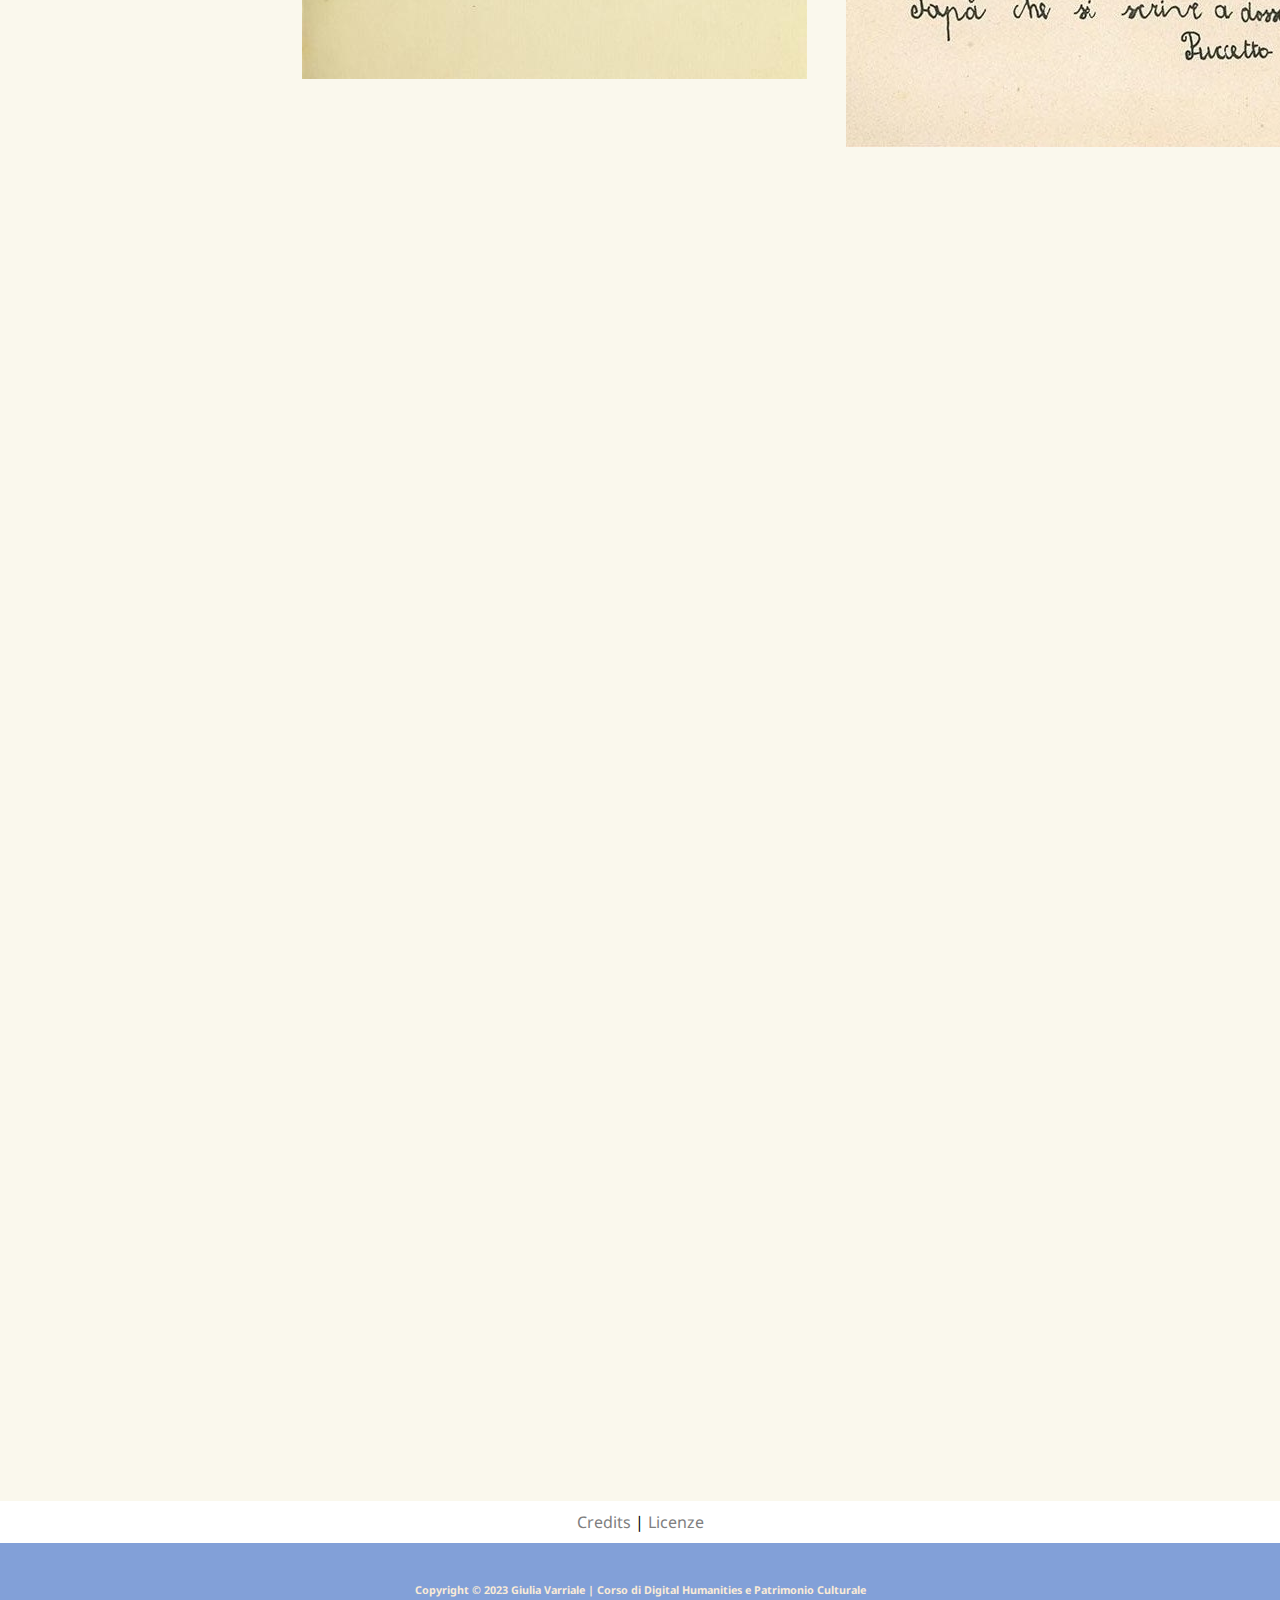
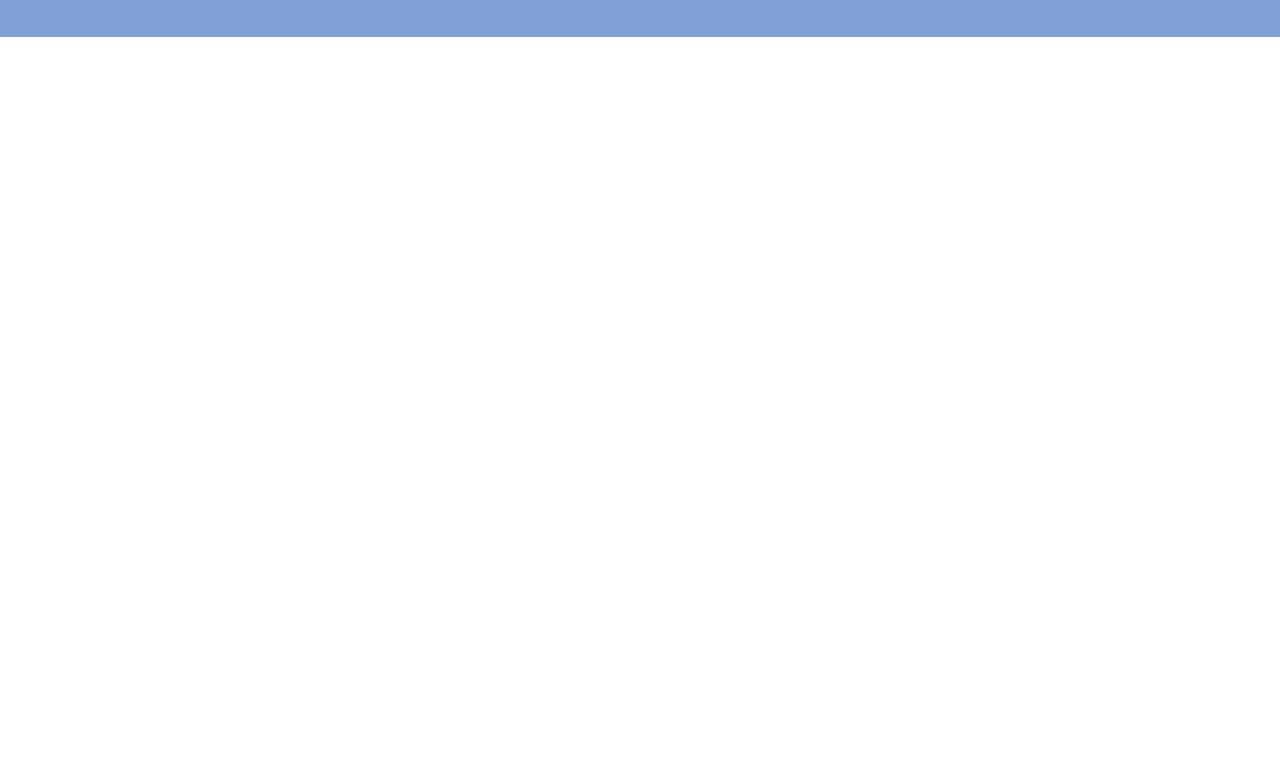
==== commit 28e5d814: "Update index.html" ====
--- a/index.html
+++ b/index.html
@@ -98,7 +98,7 @@
 		</section>
 		<!--Timeline JS di KnightLab-->
 		<section id="linea-tempo">
-			<iframe src='https://cdn.knightlab.com/libs/timeline3/latest/embed/index.html?source=1cLCisUdqUs0OHgvTSOYmfhr1irEHg3dfq-pKckU6U2o&font=UnicaOne-Vollkorn&lang=it&initial_zoom=2&height=650' width='100%' height='460' webkitallowfullscreen mozallowfullscreen allowfullscreen frameborder='0'></iframe>
+			<iframe src='https://cdn.knightlab.com/libs/timeline3/latest/embed/index.html?source=1WNK3W2JQZ4nKEGlxkr8rBaQM7Qz0jAyS_fD-xrt6Vjg&font=Default&lang=en&initial_zoom=2&height=650' width='100%' height='650' webkitallowfullscreen mozallowfullscreen allowfullscreen frameborder='0'></iframe>
 		</section>
 		<!-- Elemento section per l'esplorazione dei temi-->
 		<section>
